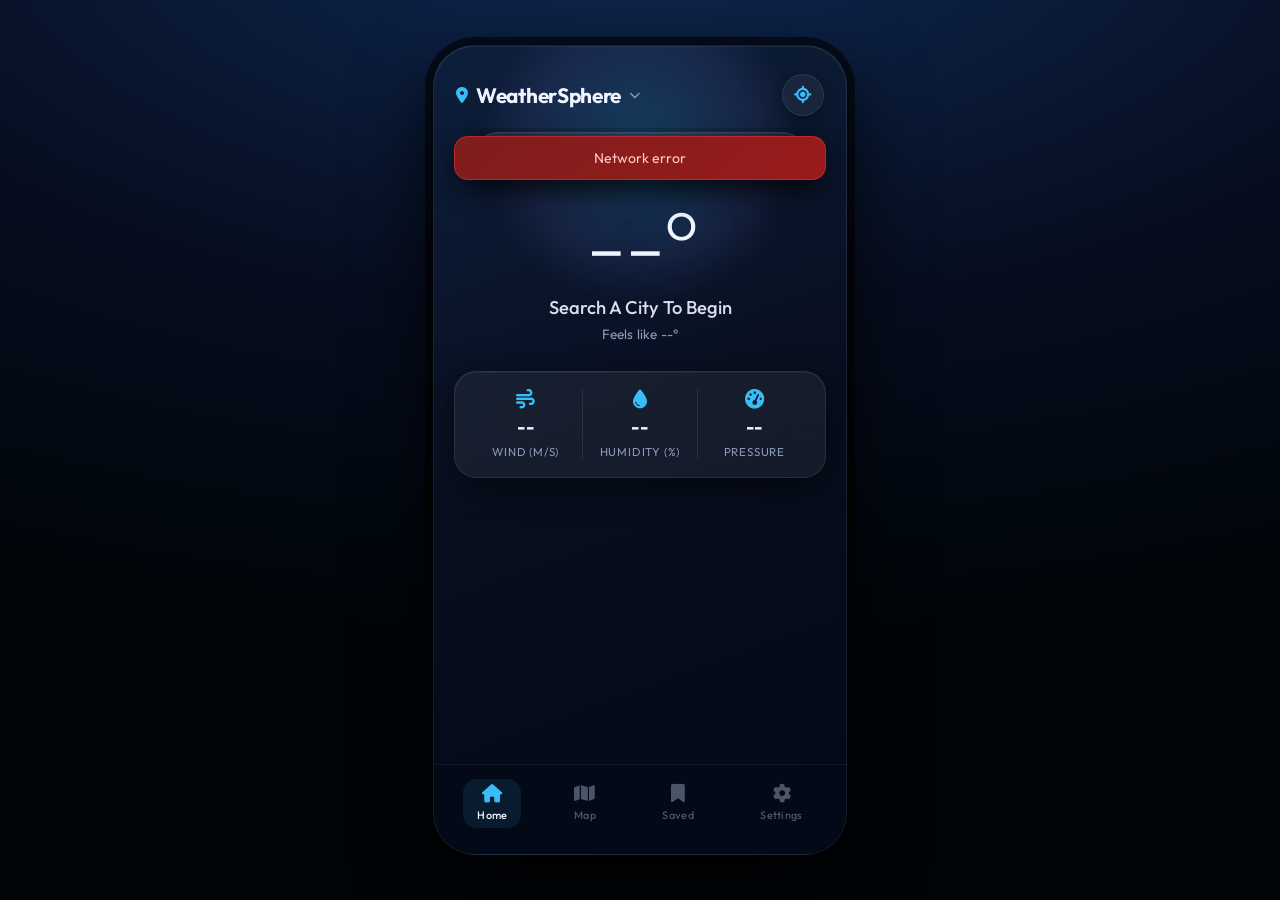
==== index.html @ 57a734b1 "Add root index.html so GitHub Pages shows the weather app" ====
<!DOCTYPE html>
<html lang="en">
<head>
    <meta charset="UTF-8">
    <meta name="viewport" content="width=device-width, initial-scale=1.0, maximum-scale=1.0, user-scalable=no">
    <title>WeatherSphere</title>
    <link rel="stylesheet" href="css/style.css">
    <link href="https://fonts.googleapis.com/css2?family=Outfit:wght@300;400;500;600;700&display=swap" rel="stylesheet">
    <link rel="stylesheet" href="https://cdnjs.cloudflare.com/ajax/libs/font-awesome/6.4.0/css/all.min.css">
    <link rel="stylesheet" href="https://unpkg.com/leaflet@1.9.4/dist/leaflet.css">
</head>
<body>
    <div class="mobile-container">

        <!-- Header -->
        <header class="app-header">
            <div class="location-header">
                <i class="fas fa-map-marker-alt"></i>
                <h1 id="headerCity">WeatherSphere</h1>
                <i class="fas fa-chevron-down small-icon"></i>
            </div>
            <div class="header-actions">
                <button class="icon-btn" id="locationBtn"><i class="fas fa-location-crosshairs"></i></button>
            </div>
        </header>

        <div id="errorMessage" class="error-toast"></div>

        <!-- HOME TAB -->
        <main class="main-content tab-view" id="homeView">
            <div class="search-wrapper">
                <i class="fas fa-search search-icon" id="searchIconBtn" style="cursor:pointer;"></i>
                <input type="text" id="cityInput" class="search-input" placeholder="Search city...">
            </div>

            <div id="weatherResult">
                <div class="current-weather">
                    <img id="mainIcon" class="weather-img" style="display:none;" alt="Weather">
                    <h2 class="temp-display" id="mainTemp">--°</h2>
                    <p class="weather-desc" id="mainDesc">Search a city to begin</p>
                    <p class="feels-like" id="feelsLike">Feels like --°</p>
                </div>
                <div class="metrics-grid">
                    <div class="metric-card">
                        <i class="fas fa-wind"></i>
                        <span class="metric-val" id="windVal">--</span>
                        <span class="metric-label">Wind (m/s)</span>
                    </div>
                    <div class="metric-card">
                        <i class="fas fa-droplet"></i>
                        <span class="metric-val" id="humidityVal">--</span>
                        <span class="metric-label">Humidity (%)</span>
                    </div>
                    <div class="metric-card">
                        <i class="fas fa-gauge-high"></i>
                        <span class="metric-val" id="pressureVal">--</span>
                        <span class="metric-label">Pressure</span>
                    </div>
                </div>
            </div>

            <div class="forecast-section" id="forecastSection" style="display:none;">
                <div class="section-title">
                    <h3>Today</h3><span>5 Days</span>
                </div>
                <div class="forecast-slider" id="forecastContainer"></div>
                <div class="chart-container">
                    <canvas id="forecastChart"></canvas>
                </div>
            </div>

            <div class="daily-section" id="dailySection" style="display:none;">
                <div class="section-title">
                    <h3><i class="fas fa-calendar-days" style="color:var(--accent);margin-right:6px;"></i>5-Day Forecast</h3>
                </div>
                <div id="dailyContainer" class="daily-container"></div>
            </div>

            <div style="height:90px;"></div>
        </main>

        <!-- MAP TAB -->
        <main class="main-content tab-view" id="mapView" style="display:none; padding:0; overflow:hidden;">
            <div class="map-topbar">
                <i class="fas fa-hand-pointer"></i>
                <span>Tap anywhere on the map to get weather</span>
            </div>
            <div id="leafletMap"></div>
            <div class="map-weather-popup" id="mapWeatherPopup" style="display:none;">
                <div class="map-popup-inner">
                    <button class="map-popup-close" id="mapPopupClose"><i class="fas fa-times"></i></button>
                    <div class="map-popup-header">
                        <img id="mapIcon" class="map-popup-icon" src="" alt="">
                        <div>
                            <p class="map-popup-city" id="mapCity">—</p>
                            <p class="map-popup-country" id="mapCountry">—</p>
                        </div>
                    </div>
                    <div class="map-popup-temp" id="mapTemp">--°</div>
                    <p class="map-popup-desc" id="mapDesc">—</p>
                    <div class="map-popup-stats">
                        <span><i class="fas fa-wind"></i> <span id="mapWind">--</span> m/s</span>
                        <span><i class="fas fa-droplet"></i> <span id="mapHumidity">--</span>%</span>
                    </div>
                    <button class="map-popup-use-btn" id="mapUseBtn">
                        <i class="fas fa-arrow-right"></i> Use This Location
                    </button>
                </div>
            </div>
        </main>

        <!-- SAVED TAB -->
        <main class="main-content tab-view" id="savedView" style="display:none; padding-top:20px;">
            <div class="section-title"><h3>Saved Locations</h3></div>
            <div id="savedList" style="display:flex; flex-direction:column; gap:12px; margin-top:15px;"></div>
            <div style="height:80px;"></div>
        </main>

        <!-- SETTINGS TAB -->
        <main class="main-content tab-view" id="settingsView" style="display:none; padding-top:20px;">
            <div class="section-title"><h3>Settings</h3></div>
            <div style="background:var(--card-bg); border-radius:20px; padding:20px; margin-top:15px; border:1px solid var(--card-border);">
                <div style="display:flex; justify-content:space-between; align-items:center; margin-bottom:20px;">
                    <span style="color:white; font-weight:500;">
                        <i class="fas fa-temperature-half" style="color:var(--accent); margin-right:10px;"></i>Temperature Unit
                    </span>
                    <select id="unitSelect">
                        <option value="metric">Celsius (°C)</option>
                        <option value="imperial">Fahrenheit (°F)</option>
                    </select>
                </div>
                <div style="display:flex; justify-content:space-between; align-items:center;">
                    <span style="color:white; font-weight:500;">
                        <i class="fas fa-moon" style="color:var(--accent); margin-right:10px;"></i>Theme
                    </span>
                    <span style="color:var(--text-secondary); font-size:0.9rem;">Dark Auto</span>
                </div>
            </div>
            <div style="text-align:center; margin-top:30px;">
                <p style="color:var(--text-secondary); font-size:0.8rem;">WeatherSphere Enterprise Mobile<br>v2.1.0</p>
            </div>
            <div style="height:80px;"></div>
        </main>

        <!-- Bottom Nav -->
        <nav class="bottom-nav">
            <div class="nav-item active" data-tab="homeView"><i class="fas fa-house"></i><span>Home</span></div>
            <div class="nav-item" data-tab="mapView"><i class="fas fa-map"></i><span>Map</span></div>
            <div class="nav-item" data-tab="savedView"><i class="fas fa-bookmark"></i><span>Saved</span></div>
            <div class="nav-item" data-tab="settingsView"><i class="fas fa-gear"></i><span>Settings</span></div>
        </nav>

        <div id="loadingOverlay" class="loading-overlay">
            <div class="spinner"></div>
            <p>Fetching weather...</p>
        </div>
    </div>

    <script src="https://unpkg.com/leaflet@1.9.4/dist/leaflet.js"></script>
    <script src="https://cdn.jsdelivr.net/npm/chart.js"></script>
    <script src="js/script.js"></script>
</body>
</html>
---- css/style.css ----
/* ============================================
   WEATHERSPHERE — PREMIUM MOBILE UI
   Deep Space × Glassmorphism Edition
   ============================================ */

:root {
    --bg-dark:       #020817;
    --bg-mid:        #0d1526;
    --card-bg:       rgba(255, 255, 255, 0.06);
    --card-border:   rgba(255, 255, 255, 0.09);
    --glass-bg:      rgba(255, 255, 255, 0.04);
    --accent:        #38bdf8;       /* sky-400 */
    --accent-2:      #818cf8;       /* indigo-400 */
    --accent-warm:   #fb923c;       /* orange-400 */
    --success:       #34d399;
    --text-primary:  #f0f4ff;
    --text-secondary:#8b9ab8;
    --text-muted:    #4a5568;
    --shadow-card:   0 8px 32px rgba(0, 0, 0, 0.55);
    --shadow-glow:   0 0 40px rgba(56, 189, 248, 0.18);
    --radius-card:   22px;
    --radius-pill:   50px;
}

* {
    margin: 0;
    padding: 0;
    box-sizing: border-box;
    font-family: 'Outfit', -apple-system, sans-serif;
    -webkit-tap-highlight-color: transparent;
}

/* ─── BODY ────────────────────────────────── */
body {
    background: radial-gradient(ellipse 120% 80% at 50% -10%,
                    #0f2a55 0%,
                    #060d1f 55%,
                    #000509 100%);
    display: flex;
    justify-content: center;
    align-items: center;
    min-height: 100vh;
}

/* ─── PHONE SHELL ─────────────────────────── */
.mobile-container {
    width: 100%;
    max-width: 414px;
    height: 100vh;
    max-height: 896px;
    background: linear-gradient(160deg,
        #0d1f3c 0%,
        #080e1e 50%,
        #020817 100%);
    position: relative;
    overflow: hidden;
    display: flex;
    flex-direction: column;
}

/* Glowing aurora orb behind content */
.mobile-container::before {
    content: '';
    position: absolute;
    top: -60px;
    left: 50%;
    transform: translateX(-50%);
    width: 320px;
    height: 320px;
    background: radial-gradient(circle,
        rgba(56, 189, 248, 0.22) 0%,
        rgba(129, 140, 248, 0.10) 50%,
        transparent 70%);
    border-radius: 50%;
    pointer-events: none;
    z-index: 0;
    animation: auroraFloat 8s ease-in-out infinite alternate;
}

@keyframes auroraFloat {
    0%   { transform: translateX(-50%) translateY(0) scale(1); opacity: 0.8; }
    100% { transform: translateX(-50%) translateY(30px) scale(1.1); opacity: 1; }
}

@media (min-width: 415px) {
    .mobile-container {
        height: 90vh;
        border-radius: 42px;
        border: 1px solid rgba(255,255,255,0.08);
        box-shadow:
            0 0 0 8px rgba(0,0,0,0.6),
            0 30px 80px rgba(0,0,0,0.8),
            inset 0 1px 0 rgba(255,255,255,0.07);
    }
}

/* ─── HEADER ──────────────────────────────── */
.app-header {
    display: flex;
    justify-content: space-between;
    align-items: center;
    padding: 28px 22px 12px;
    position: relative;
    z-index: 2;
}

.location-header {
    display: flex;
    align-items: center;
    gap: 8px;
    color: var(--text-primary);
}

.location-header i:first-child {
    color: var(--accent);
    font-size: 1rem;
}

.location-header h1 {
    font-size: 1.3rem;
    font-weight: 700;
    letter-spacing: -0.3px;
}

.small-icon {
    font-size: 0.7rem;
    color: var(--text-secondary);
    margin-top: 2px;
}

.icon-btn {
    width: 42px;
    height: 42px;
    border-radius: 50%;
    background: var(--card-bg);
    border: 1px solid var(--card-border);
    color: var(--accent);
    font-size: 1.1rem;
    cursor: pointer;
    display: flex;
    align-items: center;
    justify-content: center;
    backdrop-filter: blur(12px);
    transition: all 0.2s ease;
    box-shadow: 0 2px 12px rgba(0,0,0,0.3);
}

.icon-btn:hover  { background: rgba(56,189,248,0.12); transform: scale(1.05); }
.icon-btn:active { transform: scale(0.95); }

/* ─── SEARCH ──────────────────────────────── */
.search-wrapper {
    position: relative;
    margin: 4px 20px 18px;
    z-index: 2;
}

.search-icon {
    position: absolute;
    left: 16px;
    top: 50%;
    transform: translateY(-50%);
    color: var(--accent);
    font-size: 0.95rem;
    pointer-events: none;
}

.search-input {
    width: 100%;
    background: var(--card-bg);
    border: 1px solid var(--card-border);
    border-radius: var(--radius-pill);
    padding: 13px 16px 13px 44px;
    color: var(--text-primary);
    font-size: 0.95rem;
    outline: none;
    backdrop-filter: blur(16px);
    transition: all 0.25s ease;
    box-shadow: inset 0 1px 0 rgba(255,255,255,0.04), var(--shadow-card);
}

.search-input::placeholder { color: var(--text-secondary); }

.search-input:focus {
    border-color: rgba(56, 189, 248, 0.5);
    box-shadow: 0 0 0 3px rgba(56,189,248,0.10), var(--shadow-card);
    background: rgba(255,255,255,0.08);
}

/* ─── MAIN CONTENT ────────────────────────── */
.main-content {
    flex: 1;
    overflow-y: auto;
    padding: 0 20px;
    position: relative;
    z-index: 1;
}

.main-content::-webkit-scrollbar { display: none; }
.main-content { -ms-overflow-style: none; scrollbar-width: none; }

/* ─── CURRENT WEATHER ─────────────────────── */
.current-weather {
    text-align: center;
    margin: 10px 0 28px;
    animation: fadeInUp 0.5s ease both;
}

@keyframes fadeInUp {
    from { opacity: 0; transform: translateY(20px); }
    to   { opacity: 1; transform: translateY(0); }
}

.weather-img {
    width: 140px;
    height: 140px;
    margin: -10px auto 0;
    filter: drop-shadow(0 0 30px rgba(56,189,248,0.35));
}

.temp-display {
    font-size: 5.8rem;
    font-weight: 200;
    color: var(--text-primary);
    line-height: 1;
    margin-bottom: 6px;
    letter-spacing: -4px;
    text-shadow: 0 0 60px rgba(56,189,248,0.3);
}

.weather-desc {
    font-size: 1.15rem;
    color: var(--text-primary);
    font-weight: 500;
    text-transform: capitalize;
    opacity: 0.9;
}

.feels-like {
    font-size: 0.85rem;
    color: var(--text-secondary);
    margin-top: 6px;
    letter-spacing: 0.2px;
}

/* ─── METRICS GRID ────────────────────────── */
.metrics-grid {
    display: flex;
    justify-content: space-between;
    background: var(--card-bg);
    backdrop-filter: blur(20px);
    border-radius: var(--radius-card);
    border: 1px solid var(--card-border);
    padding: 18px 14px;
    margin-bottom: 24px;
    box-shadow: var(--shadow-card), inset 0 1px 0 rgba(255,255,255,0.05);
    animation: fadeInUp 0.6s ease 0.1s both;
}

.metric-card {
    display: flex;
    flex-direction: column;
    align-items: center;
    flex: 1;
    gap: 6px;
}

.metric-card + .metric-card {
    border-left: 1px solid var(--card-border);
}

.metric-card i {
    color: var(--accent);
    font-size: 1.2rem;
}

.metric-val {
    color: var(--text-primary);
    font-weight: 700;
    font-size: 1.15rem;
    letter-spacing: -0.5px;
}

.metric-label {
    color: var(--text-secondary);
    font-size: 0.72rem;
    text-transform: uppercase;
    letter-spacing: 0.8px;
}

/* ─── FORECAST SCROLL ─────────────────────── */
.forecast-section {
    margin-bottom: 20px;
    animation: fadeInUp 0.6s ease 0.2s both;
}

.section-title {
    display: flex;
    justify-content: space-between;
    align-items: center;
    margin-bottom: 14px;
}

.section-title h3 {
    color: var(--text-primary);
    font-size: 1rem;
    font-weight: 600;
    letter-spacing: -0.2px;
}

.section-title span {
    color: var(--accent);
    font-size: 0.82rem;
    font-weight: 500;
}

.forecast-slider {
    display: flex;
    gap: 10px;
    overflow-x: auto;
    padding-bottom: 6px;
    scroll-snap-type: x mandatory;
}

.forecast-slider::-webkit-scrollbar { display: none; }

.forecast-item {
    min-width: 72px;
    background: var(--card-bg);
    backdrop-filter: blur(16px);
    border-radius: 18px;
    border: 1px solid var(--card-border);
    padding: 14px 8px;
    display: flex;
    flex-direction: column;
    align-items: center;
    gap: 5px;
    scroll-snap-align: start;
    box-shadow: var(--shadow-card);
    transition: all 0.2s ease;
}

.forecast-item:hover {
    border-color: rgba(56,189,248,0.35);
    transform: translateY(-3px);
    box-shadow: 0 12px 30px rgba(0,0,0,0.5), 0 0 15px rgba(56,189,248,0.1);
}

.f-time {
    color: var(--text-secondary);
    font-size: 0.72rem;
    text-transform: uppercase;
    letter-spacing: 0.5px;
}

.f-icon { width: 38px; height: 38px; }

.f-temp {
    color: var(--text-primary);
    font-weight: 700;
    font-size: 1rem;
}

/* ─── CHART ───────────────────────────────── */
.chart-container {
    background: var(--card-bg);
    backdrop-filter: blur(16px);
    border-radius: var(--radius-card);
    border: 1px solid var(--card-border);
    padding: 16px 14px 12px;
    margin-top: 16px;
    height: 200px;
    box-shadow: var(--shadow-card);
    animation: fadeInUp 0.6s ease 0.25s both;
}

/* ─── DAILY 5-DAY CARDS ───────────────────── */
.daily-section {
    margin-top: 22px;
    animation: fadeInUp 0.6s ease 0.3s both;
}

.daily-container {
    display: flex;
    flex-direction: column;
    gap: 9px;
    margin-top: 12px;
}

.daily-card {
    background: var(--card-bg);
    backdrop-filter: blur(16px);
    border-radius: 16px;
    border: 1px solid var(--card-border);
    padding: 13px 16px;
    display: flex;
    align-items: center;
    gap: 12px;
    box-shadow: var(--shadow-card);
    transition: all 0.2s ease;
    position: relative;
    overflow: hidden;
}

/* Subtle left-edge accent line */
.daily-card::before {
    content: '';
    position: absolute;
    left: 0; top: 20%; bottom: 20%;
    width: 2px;
    background: var(--accent);
    border-radius: 2px;
    opacity: 0;
    transition: opacity 0.2s;
}

.daily-card:hover { background: rgba(56,189,248,0.07); border-color: rgba(56,189,248,0.2); }
.daily-card:hover::before { opacity: 1; }

.daily-card .day-name {
    color: var(--text-primary);
    font-weight: 600;
    font-size: 0.88rem;
    width: 76px;
    flex-shrink: 0;
}

.daily-card .day-name.today-label { color: var(--accent); }

.daily-card img.day-icon {
    width: 36px;
    height: 36px;
    flex-shrink: 0;
    filter: drop-shadow(0 2px 6px rgba(56,189,248,0.25));
}

.daily-card .day-desc {
    flex: 1;
    color: var(--text-secondary);
    font-size: 0.78rem;
    text-transform: capitalize;
    overflow: hidden;
    text-overflow: ellipsis;
    white-space: nowrap;
}

.daily-card .day-humidity {
    display: flex;
    align-items: center;
    gap: 4px;
    color: var(--accent);
    font-size: 0.76rem;
    flex-shrink: 0;
}

.daily-card .day-temps {
    display: flex;
    gap: 6px;
    flex-shrink: 0;
    min-width: 64px;
    justify-content: flex-end;
}

.daily-card .day-max {
    color: var(--text-primary);
    font-weight: 700;
    font-size: 0.92rem;
}

.daily-card .day-min {
    color: var(--text-muted);
    font-size: 0.92rem;
}

/* ─── ERROR TOAST ─────────────────────────── */
.error-toast {
    position: absolute;
    top: 90px; left: 20px; right: 20px;
    background: linear-gradient(135deg, #7f1d1d, #991b1b);
    border: 1px solid rgba(239,68,68,0.4);
    color: #fecaca;
    padding: 12px 18px;
    border-radius: 14px;
    font-size: 0.88rem;
    text-align: center;
    /* Hidden by default — only shows when .show is added via JS */
    opacity: 0;
    pointer-events: none;
    transform: translateY(-20px);
    transition: opacity 0.3s ease, transform 0.35s cubic-bezier(0.4,0,0.2,1);
    z-index: 200;
    box-shadow: 0 8px 24px rgba(0,0,0,0.5);
}

.error-toast.show {
    opacity: 1;
    pointer-events: all;
    transform: translateY(0);
}

/* ─── MAP TAB ─────────────────────────────── */
#mapView {
    position: relative;
    display: flex;
    flex-direction: column;
}

.map-topbar {
    display: flex;
    align-items: center;
    gap: 10px;
    padding: 14px 18px;
    background: var(--card-bg);
    border-bottom: 1px solid var(--card-border);
    color: var(--text-secondary);
    font-size: 0.82rem;
    flex-shrink: 0;
    z-index: 2;
}

.map-topbar i { color: var(--accent); font-size: 1rem; }

#leafletMap {
    flex: 1;
    width: 100%;
    min-height: 0;
    z-index: 1;
}

/* Override Leaflet dark styling */
.leaflet-container {
    background: #0d1526 !important;
    font-family: 'Outfit', sans-serif;
}

.leaflet-popup-content-wrapper {
    background: #0d1f3c;
    border: 1px solid rgba(56,189,248,0.3);
    border-radius: 14px;
    color: white;
    box-shadow: 0 8px 30px rgba(0,0,0,0.6);
}

.leaflet-popup-tip { background: #0d1f3c; }

/* Map weather popup panel */
.map-weather-popup {
    position: absolute;
    bottom: 0; left: 0; right: 0;
    z-index: 500;
    padding: 0 14px 14px;
    pointer-events: none;
    animation: slideUpPopup 0.3s ease;
}

@keyframes slideUpPopup {
    from { opacity: 0; transform: translateY(30px); }
    to   { opacity: 1; transform: translateY(0); }
}

.map-popup-inner {
    background: rgba(13, 21, 38, 0.95);
    backdrop-filter: blur(20px);
    border: 1px solid rgba(56,189,248,0.25);
    border-radius: 22px;
    padding: 18px;
    pointer-events: all;
    box-shadow: 0 -10px 40px rgba(0,0,0,0.6), 0 0 20px rgba(56,189,248,0.08);
    position: relative;
}

.map-popup-close {
    position: absolute;
    top: 14px; right: 14px;
    background: var(--card-bg);
    border: 1px solid var(--card-border);
    color: var(--text-secondary);
    width: 30px; height: 30px;
    border-radius: 50%;
    cursor: pointer;
    display: flex; align-items: center; justify-content: center;
    font-size: 0.8rem;
}

.map-popup-header {
    display: flex;
    align-items: center;
    gap: 10px;
    margin-bottom: 8px;
}

.map-popup-icon { width: 48px; height: 48px; }

.map-popup-city {
    color: white;
    font-weight: 700;
    font-size: 1.15rem;
    line-height: 1.2;
}

.map-popup-country {
    color: var(--text-secondary);
    font-size: 0.8rem;
}

.map-popup-temp {
    font-size: 2.8rem;
    font-weight: 200;
    color: white;
    letter-spacing: -2px;
    text-shadow: 0 0 30px rgba(56,189,248,0.4);
    line-height: 1;
    margin: 4px 0;
}

.map-popup-desc {
    color: var(--text-secondary);
    font-size: 0.85rem;
    text-transform: capitalize;
    margin-bottom: 12px;
}

.map-popup-stats {
    display: flex;
    gap: 20px;
    margin-bottom: 14px;
    color: var(--accent);
    font-size: 0.82rem;
}

.map-popup-stats i { margin-right: 4px; }

.map-popup-use-btn {
    width: 100%;
    background: linear-gradient(135deg, rgba(56,189,248,0.2), rgba(129,140,248,0.2));
    border: 1px solid rgba(56,189,248,0.4);
    border-radius: 14px;
    color: var(--accent);
    font-family: 'Outfit', sans-serif;
    font-size: 0.9rem;
    font-weight: 600;
    padding: 11px;
    cursor: pointer;
    display: flex;
    align-items: center;
    justify-content: center;
    gap: 8px;
    transition: all 0.2s;
}

.map-popup-use-btn:hover {
    background: rgba(56,189,248,0.25);
    transform: translateY(-1px);
}

/* ─── BOTTOM NAV ──────────────────────────── */
.bottom-nav {
    position: absolute;
    bottom: 0; left: 0; right: 0;
    background: rgba(5, 10, 24, 0.88);
    backdrop-filter: blur(28px);
    border-top: 1px solid rgba(255,255,255,0.06);
    display: flex;
    justify-content: space-around;
    padding: 14px 10px 26px;
    z-index: 10;
}

@media (max-width: 414px) {
    .bottom-nav { border-radius: 0; }
}

.nav-item {
    display: flex;
    flex-direction: column;
    align-items: center;
    color: var(--text-muted);
    gap: 5px;
    cursor: pointer;
    padding: 6px 14px;
    border-radius: 14px;
    transition: all 0.2s ease;
}

.nav-item i   { font-size: 1.15rem; }
.nav-item span { font-size: 0.68rem; font-weight: 500; letter-spacing: 0.3px; }

.nav-item.active {
    color: var(--text-primary);
    background: rgba(56,189,248,0.10);
}

.nav-item.active i { color: var(--accent); }

/* ─── LOADING OVERLAY ─────────────────────── */
.loading-overlay {
    position: absolute;
    inset: 0;
    background: rgba(2, 8, 23, 0.88);
    backdrop-filter: blur(12px);
    display: flex;
    flex-direction: column;
    align-items: center;
    justify-content: center;
    z-index: 1000;
    opacity: 0;
    pointer-events: none;
    transition: opacity 0.3s ease;
    gap: 16px;
}

.loading-overlay.active { opacity: 1; pointer-events: all; }

.spinner {
    width: 44px;
    height: 44px;
    border: 3px solid rgba(56,189,248,0.15);
    border-top: 3px solid var(--accent);
    border-radius: 50%;
    animation: spin 0.9s linear infinite;
    box-shadow: 0 0 20px rgba(56,189,248,0.2);
}

.loading-overlay p {
    color: var(--text-secondary);
    font-size: 0.88rem;
    letter-spacing: 0.5px;
}

@keyframes spin { 100% { transform: rotate(360deg); } }

/* ─── SETTINGS / OTHER TABS ───────────────── */
.tab-view select {
    background: var(--card-bg);
    color: var(--text-primary);
    border: 1px solid var(--card-border);
    padding: 9px 14px;
    border-radius: 12px;
    outline: none;
    font-size: 0.88rem;
    cursor: pointer;
}

/* ─── SCROLLBAR EVERYWHERE ────────────────── */
::-webkit-scrollbar { width: 0; height: 0; }
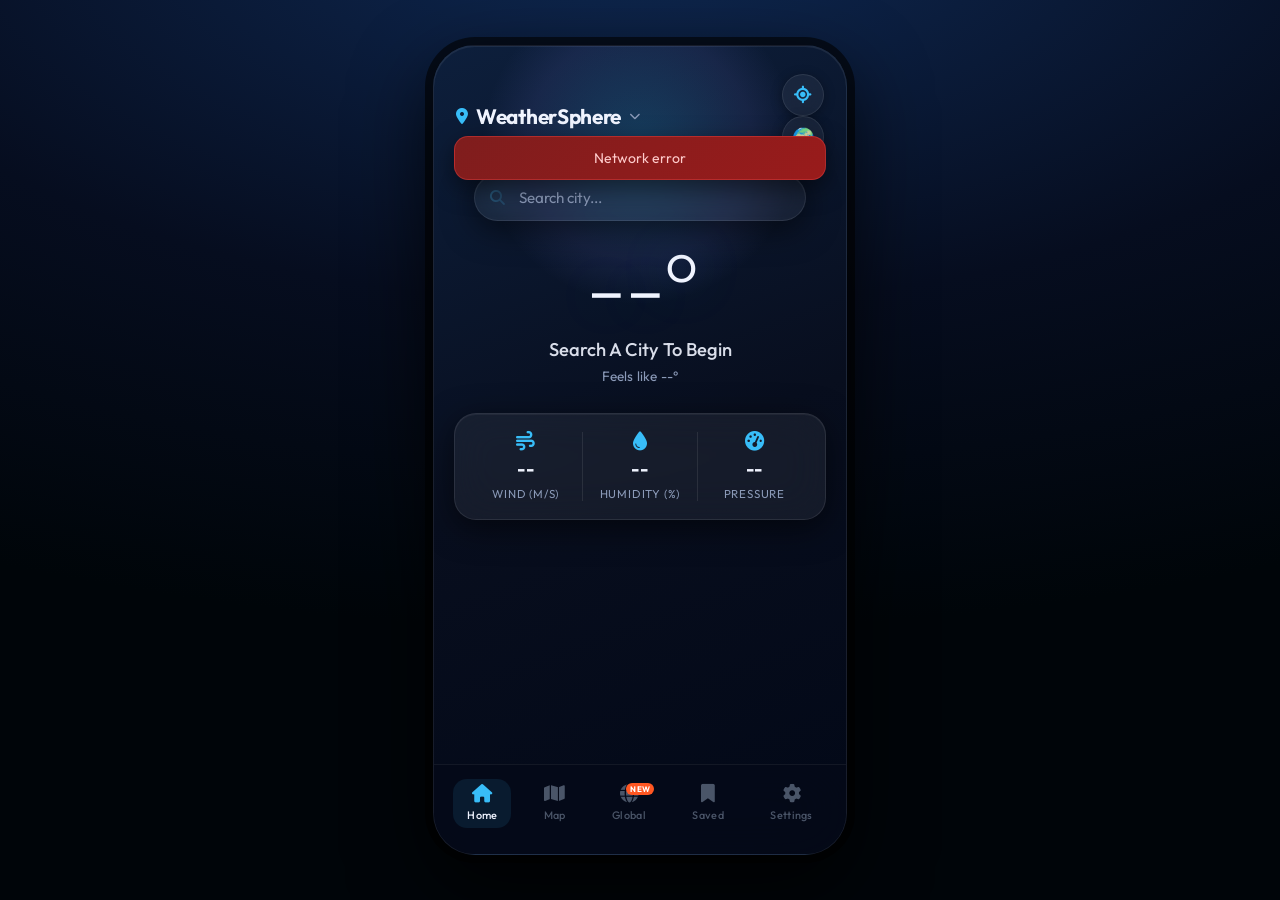
==== commit 0d131825: "feat: add Global Temperature Map to GitHub Pages - index.html: add globe button in header + Global t" ====
--- a/index.html
+++ b/index.html
@@ -21,6 +21,9 @@
             </div>
             <div class="header-actions">
                 <button class="icon-btn" id="locationBtn"><i class="fas fa-location-crosshairs"></i></button>
+                <!-- 🌍 Globe button → opens Global Temperature Map -->
+                <a href="map.html" class="icon-btn" id="globalMapBtn" title="Global Temperature Heatmap"
+                   style="display:flex;align-items:center;justify-content:center;text-decoration:none;font-size:1.15rem;">🌍</a>
             </div>
         </header>
 
@@ -60,13 +63,9 @@
             </div>
 
             <div class="forecast-section" id="forecastSection" style="display:none;">
-                <div class="section-title">
-                    <h3>Today</h3><span>5 Days</span>
-                </div>
+                <div class="section-title"><h3>Today</h3><span>5 Days</span></div>
                 <div class="forecast-slider" id="forecastContainer"></div>
-                <div class="chart-container">
-                    <canvas id="forecastChart"></canvas>
-                </div>
+                <div class="chart-container"><canvas id="forecastChart"></canvas></div>
             </div>
 
             <div class="daily-section" id="dailySection" style="display:none;">
@@ -75,11 +74,10 @@
                 </div>
                 <div id="dailyContainer" class="daily-container"></div>
             </div>
-
             <div style="height:90px;"></div>
         </main>
 
-        <!-- MAP TAB -->
+        <!-- MAP TAB (existing Leaflet click-for-weather) -->
         <main class="main-content tab-view" id="mapView" style="display:none; padding:0; overflow:hidden;">
             <div class="map-topbar">
                 <i class="fas fa-hand-pointer"></i>
@@ -106,6 +104,29 @@
                         <i class="fas fa-arrow-right"></i> Use This Location
                     </button>
                 </div>
+            </div>
+        </main>
+
+        <!-- GLOBAL TEMP MAP TAB — links to map.html -->
+        <main class="main-content tab-view" id="globalView" style="display:none; padding:24px;">
+            <div style="display:flex;flex-direction:column;align-items:center;justify-content:center;height:100%;gap:18px;text-align:center;">
+                <div style="font-size:3.5rem;animation:pulse 2s infinite;">🌍</div>
+                <h3 style="color:white;font-size:1.15rem;font-weight:700;">Global Temperature Heatmap</h3>
+                <p style="color:var(--text-secondary);font-size:0.84rem;line-height:1.6;max-width:260px;">
+                    Real-time NASA-style temperature map — blue for cold, red for hot — powered by OpenWeatherMap.
+                </p>
+                <a href="map.html"
+                   style="display:inline-flex;align-items:center;gap:8px;padding:15px 30px;
+                          background:linear-gradient(135deg,var(--accent),#e65c00);color:white;
+                          border-radius:25px;text-decoration:none;font-weight:700;font-size:0.95rem;
+                          box-shadow:0 6px 24px rgba(255,140,0,0.45);transition:transform 0.2s;"
+                   onmouseover="this.style.transform='scale(1.04)'"
+                   onmouseout="this.style.transform='scale(1)'">
+                    <i class="fas fa-globe"></i> Open Global Map Dashboard
+                </a>
+                <p style="color:var(--text-dim,#555);font-size:0.7rem;margin-top:4px;">
+                    82 countries · Live data · °C/°F toggle · Search · Auto-refresh
+                </p>
             </div>
         </main>
 
@@ -142,12 +163,26 @@
             <div style="height:80px;"></div>
         </main>
 
-        <!-- Bottom Nav -->
+        <!-- Bottom Nav — 5 tabs including Global -->
         <nav class="bottom-nav">
-            <div class="nav-item active" data-tab="homeView"><i class="fas fa-house"></i><span>Home</span></div>
-            <div class="nav-item" data-tab="mapView"><i class="fas fa-map"></i><span>Map</span></div>
-            <div class="nav-item" data-tab="savedView"><i class="fas fa-bookmark"></i><span>Saved</span></div>
-            <div class="nav-item" data-tab="settingsView"><i class="fas fa-gear"></i><span>Settings</span></div>
+            <div class="nav-item active" data-tab="homeView">
+                <i class="fas fa-house"></i><span>Home</span>
+            </div>
+            <div class="nav-item" data-tab="mapView">
+                <i class="fas fa-map"></i><span>Map</span>
+            </div>
+            <div class="nav-item" data-tab="globalView" style="position:relative;">
+                <i class="fas fa-globe"></i><span>Global</span>
+                <span style="position:absolute;top:4px;right:6px;background:#ff5722;color:#fff;
+                             font-size:0.5rem;padding:1px 4px;border-radius:50px;font-weight:700;
+                             letter-spacing:0.02em;">NEW</span>
+            </div>
+            <div class="nav-item" data-tab="savedView">
+                <i class="fas fa-bookmark"></i><span>Saved</span>
+            </div>
+            <div class="nav-item" data-tab="settingsView">
+                <i class="fas fa-gear"></i><span>Settings</span>
+            </div>
         </nav>
 
         <div id="loadingOverlay" class="loading-overlay">
